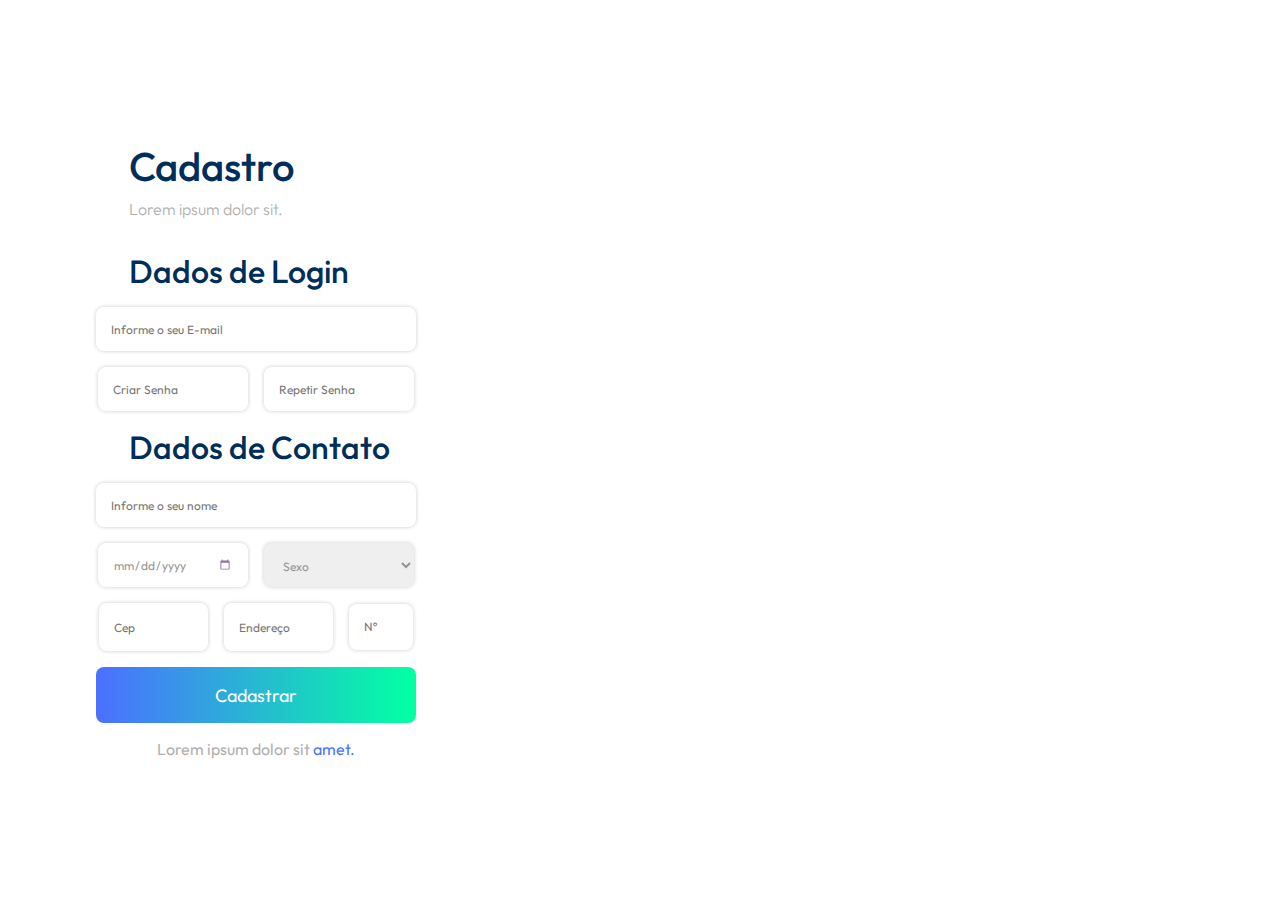
==== ouvidoria/assets/cadastro/cadastro.html @ 49168186 "Add files via upload" ====
<!DOCTYPE html>
<html lang="pt-br">
<head>
    <meta charset="UTF-8">
    <meta http-equiv="X-UA-Compatible" content="IE=edge">
    <meta name="viewport" content="width=device-width, initial-scale=1.0">
    <link rel="stylesheet" href="./cadastro.css">
    <title>Login</title>
</head>
<body>
    <main class="container">
        <div class="imagem-fundo">
            <img src="/img/maranguape-img-login1.png" alt="">
        </div>
        <div class="container-left">
            <div class="container-login container-cadastrar" id="cadaster">
            <div class="cadastro">
                <h1>Cadastro</h1>
                <p>Lorem ipsum dolor sit.</p>
            </div>

            <form action="./config.php" method="POST" class="formulario-cadastro">
                <div class="dados-login">
                    <h1>Dados de Login</h1>
                </div>

                <div class="dados-cadastro">
                    <input type="email" class="email" name="email" id="email" placeholder="Informe o seu E-mail">
                    <input type="password" name="senha" id="pass1" class="senha" placeholder="Criar Senha" oninput="verificarSenha()" id="senha">
                    <input type="password" name="" id="pass2" class="repetir" placeholder="Repetir Senha" oninput="verificarSenha()">
                    <p class="mensagem">As senhas devem ter no miníno 8 digitos e serem compatíveis</p>
                </div>

                <div class="contato">
                    <h1>Dados de Contato</h1>
                </div>

                <div class="dados-contato">
                    <input type="text" name="nome" id="nome" class="nome" placeholder="Informe o seu nome">
                    <input type="date" name="data_nasc" id="" placeholder="Nascimento">
                    <select name="sexo" id="">
                        <option value="sexo">Sexo</option>
                        <option value="masculino">Masculino</option>
                        <option value="feminino">Feminino</option>
                        <option value="naodizer">Prefiro não informar</option>
                    </select>
                    <input type="number" name="cep" id="" class="cep" placeholder="Cep">
                    <input type="text" name="endereco" id="" class="endereco" placeholder="Endereço">
                    <input type="number" name="numero" id="" class="numero" placeholder="Nº">
                </div>

                <div class="cadastrar">
                    <input type="submit" value="Cadastrar" class="botao-cadastro" id="btn" name="btn">
                    <p>Lorem ipsum dolor sit <span id="login"><a href="/assets/login/index.html">amet.</a></span></p>
                </div>
            </form>
        </div>
    </div>

    <div class="container-right">

    </div>
</main>



<script src="./cadastro.js"></script>
</body>
</html>
---- ouvidoria/assets/cadastro/cadastro.css ----
@import url('https://fonts.googleapis.com/css2?family=Outfit:wght@100;200;300;400;500;600;700&display=swap');

*{
    margin: 0;
    padding: 0;
    box-sizing: border-box;
    font-family: 'Outfit', sans-serif;
}

.container{
    width: 100%;
    height: 100vh;
    display: flex;
    align-items: center;
    justify-content: space-between;
    flex-direction: row;
}

.imagem-fundo{
    position: absolute;
    z-index: -1;
    display: none;
}

.container-left{
    width: 50%;
    height: 100vh;
}

.container-login{
    width: 80%;
    height: 100vh;
    display: flex;
    align-items: center;
    justify-content: center;
    flex-direction: column;
    gap: 2rem;
}

.cadastro{
    width: 56%;
    display: flex;
    flex-direction: column;
    gap: 0.5rem;
}

.cadastro h1{
    font-size: 2.5rem;
    font-weight: 500;
    color: #002E5B;
}

.cadastro p{
    font-size: 0.9375;
    font-weight: 300;
    color: #b1b1b1;
}

.contato h1,
.dados-login h1{
    font-size: 1.5675;
    color: #002E5B;
    font-weight: 500;
}

.formulario-cadastro{
    width: 100%;
    display: flex;
    align-items: center;
    justify-content: center;
    flex-direction: column;
    gap: 1rem;
}

.dados-login,
.contato{
    width: 56%;
}

.dados-cadastro,
.dados-contato{
    width: 80%;
    display: flex;
    align-items: center;
    justify-content: center;
    flex-direction: row;
    flex-wrap: wrap;
    gap: 1rem;
    text-align: center;
}

.dados-cadastro p{
    font-size: 0.65rem;
    display: none;
}

.dados-cadastro input[type="email"],
.dados-contato .nome{
    width: 21.875rem;
    height: 3rem;
    border-radius: 8px;
    border: none;
    box-shadow: 0 0 4px rgba(0, 0, 0, 0.2);
    padding: 15px;
    font-size: 0.875rem;
    color: #949494;
    outline: none;
}

.dados-cadastro input[type="password"],
.dados-contato input[type="date"],
.dados-contato select{
    width: 10.5rem;
    height: 3rem;
    border-radius: 8px;
    border: none;
    box-shadow: 0 0 4px rgba(0, 0, 0, 0.2);
    padding: 15px;
    font-size: 0.875rem;
    color: #949494;
    outline: none;
}

.dados-contato input[type="date"]::-webkit-calendar-picker-indicator{
    cursor: pointer;
    filter: invert(0.8) brightness(50%) sepia(100%) saturate() hue-rotate(240deg);
}

.dados-contato .cep,
.dados-contato .endereco{
    width: 8rem;
    height: 3rem;
    border-radius: 8px;
    border: none;
    box-shadow: 0 0 4px rgba(0, 0, 0, 0.2);
    padding: 15px;
    font-size: 0.875rem;
    color: #949494;
    outline: none;
}

.dados-contato .numero{
    width: 4rem;
    height: 2.8375rem;
    border-radius: 8px;
    border: none;
    box-shadow: 0 0 4px rgba(0, 0, 0, 0.2);
    padding: 15px;
    font-size: 0.875rem;
    color: #949494;
    outline: none;
}

.cadastrar{
    width: 100%;
    display: flex;
    align-items: center;
    justify-content: center;
    flex-direction: column;
    gap: 1rem;
}

.cadastrar p{
    color: #B1B1B1;
}
.cadastrar span a {
    color: #4A72FF;
    cursor: pointer;
    text-decoration: none;
}

.cadastrar input[type="submit"]{
    width: 21.875rem;
    height: 3.5rem;
    border-radius: 8px;
    border: none;
    padding: 15px;
    font-size: 1.125rem;
    outline: none;
    background-image: linear-gradient(to right, #4A72FF 2.09%, #03FFA4 97.91%);
    color: #ffffff;
    cursor: pointer;
}

.container-right{
    width: 50%;
    height: 100vh;
    background-image: url(/img/maranguape-img-login1.png);
    background-size: cover;
}

@media screen and (min-width: 1280px){
    .cadastro,
    .dados-login,
    .contato{
        margin-left: 6rem;
    }

    .dados-cadastro{
        width: 70%;
    }

    .dados-contato{
        width: 70%;
    }

    .dados-cadastro input[type="email"],
    .dados-cadastro input[type="password"],
    .dados-contato input[type="text"],
    .dados-contato input[type="date"],
    .dados-contato select,
    .dados-contato input[type="number"],
    .dados-contato input[type="text"],
    .dados-contato input[type="number"]{
        font-size: 0.75rem;
    }
}

@media screen and (width: 1180px) and (orientation: landscape){
    .dados-login,
    .contato{
        margin-right: 4rem;
    }
    
}

@media screen and (min-width: 1025px){
.dados-cadastro input[type="password"],
.dados-contato input[type="date"],
.dados-contato select{
    width: 9.4rem;
    height: 2.75rem;
}
    .cadastro,
    .dados-login,
    .contato{
        margin-right: 4rem;
    }
    
.dados-contato .cep,
.dados-contato .endereco{
    width: 6.8rem;
}
}

@media screen and (width: 1024px) and (orientation: landscape){
    .cadastro,
    .dados-login,
    .contato{
        margin-right: 4.5rem;
    }

    .cadastro h1{
        font-size: 2.5rem;
    }

    .dados-login h1,
    .contato h1{
        font-size: 1.5rem;
    }

    .cadastro p{
        font-size: 0.85rem;
    }
    
.dados-cadastro input[type="password"],
.dados-contato input[type="date"],
.dados-contato select{
    width: 9.5rem;
    height: 2.75rem;
}

    
.dados-contato .numero{
    width: 4rem;
    height: 2.75rem;
}

    
.dados-contato .cep,
.dados-contato .endereco{
    width: 7rem;
    height: 2.75rem;
}

    .container-cadastrar{
        height: 100vh;
        display: flex;
        align-items: center;
        justify-content: center;
        flex-direction: column;
        gap: 0.5rem;
    }
}


.dados-cadastro input[type="email"],
.dados-contato .nome{
    width: 20rem;
    height: 2.75rem;
}


.cadastrar input[type="submit"]{
    width: 20rem;
    height: 3.5rem;
}

@media screen and (max-width: 980px) and (orientation: landscape){
    .dados-cadastro input[type="password"]{
        width: 9rem;
    }

    .dados-contato input[type="date"]{
        width: 9.5rem;
    }

    .dados-contato select{
        width: 8.5rem;
    }

    .dados-contato .cep{
        width: 5rem;
    }

    .dados-contato .numero{
        width: 4rem;
    }

    .cadastro,
    .dados-login,
    .contato{
        margin-right: 4rem;
    }

    .dados-login h1,
    .contato h1{
        font-size: 1rem;
    }
}

@media screen and (max-width: 1023px) and (orientation: landscape){
    .dados-cadastro input[type="password"]{
        width: 8rem;
    }

    .dados-contato input[type="date"]{
        width: 8.75rem;
    }

    .dados-contato select{
        width: 8.5rem;
    }

    .dados-contato .cep{
        width: 5rem;
    }

    .cadastro h1{
        font-size: 1.25rem;
    }

    .formulario-cadastro{
        display: flex;
        gap: 0.75rem;
    }

    .dados-contato .numero{
        width: 3rem;
    }

    .cadastro,
    .dados-login,
    .contato{
        margin-right: 4rem;
    }

    .dados-login h1,
    .contato h1{
        font-size: 1rem;
    }
}

@media screen and (max-width: 915px) and (orientation: landscape){
    .container-left{
        width: 100%;
        height: 100vh;
        display: flex;
        align-items: center;
        justify-content: center;
    }

    .container-login{
        height: 100vh;
        border-radius: 16px;
        box-shadow: 0 0 8px rgba(0, 0, 0, 0.2);
        background-color: #fff;
    }

    .botoes .visitante,
    .botoes .entrar{
        height: 3rem;
    }

    .container-right{
        display: none;
    }

    .container-cadastrar{
        display: flex;
        gap: 0.3rem;
    }

    .dados-cadastro input[type="password"]{
        width: 17.75rem;
        height: 2rem;
    }

    .dados-contato input[type="date"]{
        height: 2rem;
    }
    .dados-contato input[type="date"],
    .dados-contato select{
        width: 8rem;
        font-size: 0.8rem;
    }
    

    .dados-cadastro input[type="email"]{
        width: 36rem;
        height: 2rem;
        font-size: 0.8rem;
    }
.dados-contato .nome{
    width: 28rem;
    height: 2rem;
    font-size: 0.8rem;
}

    .dados-login h1,
    .contato h1{
        font-size: 1rem;
    }

    .cadastro h1{
        font-size: 1.25rem;
    }

    .cadastro{
        display: flex;
        gap: 0;
    }

    .cadastro,
    .dados-login,
    .contato{
        margin-right: 9rem;
    }


.dados-contato .numero{
    height: 2rem;
    font-size: 0.8rem;
}
.dados-contato .cep,
.dados-contato .endereco{
    height: 2rem;
    font-size: 0.8rem;
}

.dados-contato .cep{
    width: 7rem;
}

.dados-contato .endereco{
    width: 16rem;
}

.cadastrar input[type="submit"]{
    width: 26rem;
    height: 3rem;
}
.dados-cadastro,
.dados-contato,
.cadastrar{
    display: flex;
    gap: 0.5rem;
}

.imagem-fundo{
    display: block;
}

.imagem-fundo img{
    width: 100%;
    margin-left: 2rem;
}

.imagem-fundo img{
    margin-left: 3.5rem;
}

.container-login{
    margin-top: 4rem;
}
}

@media screen and (width: 915px) and (orientation: landscape){
    .imagem-fundo img{
        margin-left: 3.8rem;
    }
}

@media screen and (max-width: 900px) and (orientation: landscape){
    .dados-cadastro,
    .dados-contato,
    .cadastrar{
        display: flex;
        gap: 0.5rem;
    }
    
.container-cadastrar{
    height: 100vh;
    display: flex;
    align-items: center;
    justify-content: center;
    flex-direction: column;
    gap: 0.5rem;
}

.cadastro h1{
    font-size: 1.5rem;
}

.cadastro p{
    font-size: 0.75rem;
}

.dados-login h1,
.contato h1{
    font-size: 1rem;
}
    .cadastro,
    .dados-login,
    .contato{
        margin-right: 10rem;
    }
    .dados-cadastro input[type="password"]{
        width: 17.5rem;
        height: 2rem;
        font-size: 0.6rem;
    }

    
    .dados-cadastro input[type="email"]{
        width: 40rem;
        height: 2rem;
        font-size: 0.6rem;
    }

    
.dados-contato .nome{
    height: 2rem;
}

    
    .dados-contato select{
        width: 7rem;
        height: 2.75rem;
        font-size: 0.6rem;
    }
    .dados-contato input[type="date"]{
        width: 8.5rem;
        height: 2rem;
        font-size: 0.6rem;
    }

.dados-contato .cep,
.dados-contato .endereco,
.dados-contato .numero{
    height: 2rem;
}



.cadastrar input[type="submit"]{
    width: 34rem;
    height: 3rem;
}

.dados-contato .endereco{
    width: 12.5rem;
}

.cadastrar input[type="submit"]{
    width: 35rem;
    height: 2.75rem;
}

.cadastrar p{
    font-size: 0.75rem;
}
}


@media screen and (max-width: 896px) and (orientation: landscape){
    .dados-cadastro input[type="password"]{
        width: 16.75rem;
        height: 2rem;
        font-size: 0.7rem;
    }
    .dados-contato input[type="date"]{
        width: 8rem;
        height: 2rem;
        font-size: 0.7rem;
    }
    .dados-contato .nome{
        width: 25rem;
    }

    .dados-contato .cep,
    .dados-contato .numero{
        font-size: 0.7rem;
    }

    .dados-contato .endereco{
        width: 14rem;
        font-size: 0.7rem;
    }
    .cadastrar input[type="submit"]{
        width: 33.5rem;
    }
}

@media screen and (max-width: 855px) and (orientation: landscape){
    .dados-cadastro input[type="password"]{
        width: 16.5rem;
    }

    .container-login{
        margin-left: 0rem;
    }

    .imagem-fundo img{
        margin-left: 2.4rem;
    }
}


@media screen and (max-width: 838px) and (orientation: landscape){
    .dados-cadastro input[type="password"]{
        width: 16.25rem;
    }
    
.dados-contato .nome{
    width: 24rem;
}
.dados-contato input[type="date"]{
    width: 8rem;
}

.dados-contato .cep{
    width: 5.5rem;
}
.cadastrar input[type="submit"]{
    width: 32rem;
}
}

@media screen and (max-width: 825px) and (orientation: landscape){
    .dados-cadastro input[type="password"]{
        width: 15.5rem;
    }
    
.dados-contato .nome{
    width: 24rem;
}
.dados-contato input[type="date"]{
    width: 7rem;
}

.dados-contato .cep{
    width: 5.5rem;
}
.cadastrar input[type="submit"]{
    width: 32rem;
}
}
@media screen and (max-width: 800px) and (orientation: landscape){
    .dados-cadastro input[type="password"]{
        width: 14.5rem;
    }
    
.dados-contato .nome{
    width: 22rem;
}
.dados-contato input[type="date"]{
    width: 7rem;
}


.dados-contato select{
    width: 6rem;
}

.dados-contato .cep{
    width: 5.5rem;
}
.cadastrar input[type="submit"]{
    width: 32rem;
}
}

@media screen and (max-width: 775px) and (orientation: landscape){
    .dados-cadastro input[type="password"]{
        width: 14rem;
    }
    
.dados-contato .nome{
    width: 22rem;
}
.dados-contato input[type="date"]{
    width: 6.5rem;
}


.dados-contato select{
    width: 5.5rem;
}

.dados-contato .cep{
    width: 5.5rem;
}
.cadastrar input[type="submit"]{
    width: 32rem;
}

.imagem-fundo img{
    margin-left: 0.1rem;
}

.container-login{
    margin-left: 2rem;
}
}


@media screen and (max-width: 912px) and (orientation: portrait){
    .container-left{
        width: 100%;
        height: 100vh;
        display: flex;
        align-items: center;
        justify-content: center;
    }

    .imagem-fundo{
        display: block;
    }

    .imagem-fundo img{
        width: 100%;
        height: 100vh;
        margin-top: -40rem;
        position: fixed;
    }

    .container-login{
        background-color: #fff;
        box-shadow: 0 0 8px rgba(0, 0, 0, 0.2);
        height: 70vh;
        border-radius: 16px;
    }

    .container-right{
        display: none;
    }

    .container-cadastrar{
        height: 90vh;
        display: flex;
        align-items: center;
        justify-content: center;
        flex-direction: column;
        gap: 0.2rem;
    }

    
.dados-cadastro input[type="email"],
.dados-contato .nome{
    width: 26rem;
    height: 2.75rem;
}

.dados-cadastro input[type="password"]{
    width: 12.5rem;
}


.cadastrar input[type="submit"]{
    width: 26rem;
}

.dados-contato input[type="date"],
.dados-contato select{
    width: 12.5rem;
    height: 2.9rem;
}

    .dados-contato .cep{
        width: 8rem;
    }

    .dados-contato .endereco{
        width: 12rem;
    }
    
    .cadastro,
    .dados-login,
    .contato{
        margin-right: 3.25rem;
    }
}


@media screen and (width: 912px) and (orientation: portrait){
    .dados-contato input[type="date"],
    .dados-contato select{
        width: 9.6rem;
    }

    .dados-contato .cep{
        width: 5rem;
    }

    .dados-contato .endereco{
        width: 20rem;
    }

    .cadastro,
    .dados-login,
    .contato{
        margin-left: 4rem;
    }

    .imagem-fundo img{
        height: 70vh;
        margin-top: -50rem;
    }
}

@media screen and (max-width: 768px){
    .dados-cadastro input[type="password"]{
        width: 12.5rem;
    }
}

@media screen and (width: 820px) and (orientation: portrait){
    .imagem-fundo img{
        width: 100%;
        height: 60vh;
    }
}

@media screen and (width: 768px) and (orientation: portrait){
    .imagem-fundo img{
        width: 100%;
        height: 80vh;
    }
}

@media screen and (width: 768px) and (orientation: landscape){
    .imagem-fundo img{
        width: 100%;
        margin-right: 2rem;
    }
}

@media screen and (max-width: 768px) and (orientation: landscape){
    .dados-cadastro,
    .dados-contato,
    .cadastrar{
        display: flex;
        gap: 0.5rem;
    }
    .cadastro,
    .dados-login,
    .contato{
        margin-left: 3rem;
    }
    .cadastro h1{
        font-size: 0.9rem;
    }

    .cadastro p{
        font-size: 0.55rem;
    }

    .contato h1,
    .dados-login h1{
        font-size: 0.7rem;
    }
.dados-cadastro input[type="email"]{
    width: 28rem;
    height: 2rem;
    font-size: 0.55rem;
}
.dados-contato .nome{
    width: 20rem;
    height: 2rem;
    font-size: 0.55rem;
}
.dados-cadastro input[type="password"]{
    width: 13.5rem;
    height: 2rem;
    font-size: 0.55rem;
}

.dados-contato .cep{
    width: 6rem;
}

.dados-contato .endereco{
    width: 8.75rem;
}

.dados-contato .cep,
.dados-contato .endereco,
.dados-contato .numero,
.dados-contato input[type="date"]{
    height: 2rem;
    font-size: 0.55rem;
}

.cadastrar p{
    font-size: 0.55rem;
}

.dados-contato select{
    height: 2.5rem;
    font-size: 0.55rem;
}
.cadastrar input[type="submit"]{
    width: 27.5rem;
    height: 2.5rem;
    display: flex;
    justify-content: center;
}
}

@media screen and (max-width: 680px) and (orientation: landscape){
    .login{
        margin-right: 6rem;
    }
    .dados-cadastro,
    .dados-contato,
    .cadastrar,
    .container-cadastrar{
        display: flex;
        gap: 0.25rem;
    }
    .cadastro,
    .dados-login,
    .contato{
        margin-left: 3rem;
    }
    .cadastro h1{
        font-size: 0.9rem;
    }

    .cadastro p{
        font-size: 0.55rem;
    }

    .contato h1,
    .dados-login h1{
        font-size: 0.7rem;
    }
.dados-cadastro input[type="email"]{
    width: 28rem;
    height: 1.8rem;
    font-size: 0.55rem;
}
.dados-contato .nome{
    width: 19rem;
    height: 1.8rem;
    font-size: 0.55rem;
}
.dados-cadastro input[type="password"]{
    width: 13rem;
    height: 1.8rem;
    font-size: 0.55rem;
}

.dados-contato .cep{
    width: 4rem;
}

.dados-contato .endereco{
    width: 10.25rem;
}

.dados-contato input[type="date"]{
    width: 6.5rem;
}

.dados-contato .cep,
.dados-contato .endereco,
.dados-contato .numero,
.dados-contato input[type="date"]{
    height: 1.8rem;
    font-size: 0.55rem;
}

.cadastrar p{
    font-size: 0.55rem;
}

.dados-contato select{
    height: 2.5rem;
    font-size: 0.55rem;
}
.cadastrar input[type="submit"]{
    width: 26rem;
    height: 2.25rem;
    font-size: 0.75rem;
}
}

@media screen and (max-width: 658px) and (orientation: landscape){
    .cadastrar{
        display: flex;
        gap: 0.25rem;
        line-height: 0.25rem;
    }

    .container-login{
        margin-right: 2rem;
    }

    .formulario-cadastro{
        display: flex;
        gap: 0.25rem;
    }


    .dados-cadastro input[type="password"]{
        width: 12.75rem;
    }
}


@media screen and (max-width: 643px) and (orientation: landscape){
    .dados-cadastro input[type="password"]{
        width: 12rem;
    }

    .dados-contato .nome{
        width: 17rem;
    }

    .dados-cadastro,
    .dados-login{
        display: flex;
        gap: 1rem;
    }

    .formulario-cadastro{
        display: flex;
        gap: 1rem;
    }

    .cadastro h1{
        font-size: 2rem;
    }

    .cadastro p{
        font-size: 0.8rem;
    }

    .dados-login h1,
    .contato h1{
        font-size: 1.75rem;
    }

    .cadastrar input[type="submit"]{
        width: 25rem;
    }
}

@media screen and (max-width: 650px) and (orientation: portrait){
    
    .dados-cadastro input[type="password"]{
        width: 12.25rem;
    }

    .dados-contato .nome{
        width: 15rem;
    }
    
    .dados-contato input[type="date"]{
        width: 9rem;
    }
    .dados-contato select{
        width: 10rem;
    }

    .dados-contato .cep{
        width: 10rem;
    }

    .dados-contato .endereco{
        width: 15rem;
    }

    .cadastro,
    .dados-login,
    .contato{
        margin-right: 8rem;
    }
}


@media screen and (max-width: 625px) and (orientation: portrait){
    
    .dados-cadastro input[type="password"]{
        width: 11rem;
    }
    .dados-contato input[type="date"]{
        width: 7rem;
    }

    .cadastrar input[type="submit"]{
        width: 22rem;
    }

    .imagem-fundo img{
        height: 80vh;
    }
}

@media screen and (max-width: 550px) and (orientation: portrait){
    .input-email input,
    .input-senha input{
        width: 19rem;
    }

    .botoes .entrar,
    .botoes .visitante{
        width: 9.1rem;
    }

    .login{
        margin-right: 4rem;
    }

    .cadastro,
    .dados-login,
    .contato{
        margin-right: 3.75rem;
    }

    .dados-cadastro input[type="email"]{
        width: 19.25rem;
    }

    .dados-contato .nome{
        width: 19.25rem;
    }
    
    .dados-cadastro input[type="password"]{
        width: 9rem;
    }

    
    .dados-contato input[type="date"],
    .dados-contato select{
        width: 9rem;
    }

    
.dados-contato .cep,
.dados-contato .endereco{
    width: 6.5rem;
}

.cadastro h1{
    font-size: 2.5rem;
}

.dados-login h1,
.contato h1{
    font-size: 1.5rem;
}

.cadastrar input[type="submit"]{
    width: 19rem;
}


.container-cadastrar{
    height: 90vh;
    display: flex;
    align-items: center;
    justify-content: center;
    flex-direction: column;
    gap: 1.5rem;
}
}

@media screen and (max-width: 515px) and (orientation: portrait){
    .dados-contato .nome{
        width: 20rem;
    }
}

@media screen and (max-width: 470px) and (orientation: landscape){
    .container-login{
        width: 90%;
        height: 100vh;
    }
}

@media screen and (max-width: 425px) and (orientation: portrait){
    .container-login{
        width: 90%;
    }

    .input-email input,
    .input-senha input{
        width: 17.5rem;
    }

    .botoes .entrar,
    .botoes .visitante{
        width: 8.5rem;
    }

    .login{
        margin-right: 4rem;
    }

    .login p,
    .cadastrar p{
        font-size: 0.875rem;
    }

    
    .dados-cadastro input[type="password"]{
        width: 8.75rem;
    }
    
    .dados-contato input[type="date"],
    .dados-contato select{
        width: 8.75rem;
    }

    
.dados-contato .cep,
.dados-contato .endereco{
    width: 6.2rem;
}


.cadastrar input[type="submit"]{
    width: 18.5rem;
}
}

@media screen and (max-width: 410px) and (orientation: portrait){
    .dados-cadastro input[type="password"]{
        width: 7.25rem;
    }
    .dados-contato .cep{
        width: 5rem;
    }
    
    .dados-contato input[type="date"]{
        width: 9rem;
    }
    .dados-contato select{
        width: 7.3rem;
    }
}

@media screen and (max-width: 400px) and (orientation: portrait){
    .input-email input,
    .input-senha input{
        width: 15.5rem;
    }

    .botoes .entrar,
    .botoes .visitante{
        width: 7.5rem;
    }

    .login{
        margin-right: 3rem;
    }

    .login p,
    .cadastrar p{
        font-size: 0.785rem;
    }

    
    .dados-cadastro input[type="password"],
    .dados-contato input[type="date"],
    .dados-contato select{
        width: 8.25rem;
    }

    
.dados-contato .cep,
.dados-contato .endereco{
    width: 5.75rem;
}

.dados-contato .nome{
    width: 100rem;
}


.cadastrar input[type="submit"]{
    width: 17.75rem;
}
}

@media screen and (max-height: 425px) and (max-width: 500px){
    .dados-cadastro input[type="password"]{
        width: 8rem;
        height: 2rem;
    }

    .cadastro h1{
        font-size: 1rem;
    }

    .dados-login h1,
    .contato h1{
        font-size: 0.75rem;
    }

    
.cadastrar input[type="submit"]{
    width: 18rem;
}

    .imagem-fundo{
        display: none;
    }
}

@media screen and (max-width: 376px) and (orientation: portrait){
    .dados-cadastro input[type="password"],
    .dados-contato input[type="date"],
    .dados-contato select{
        width: 7.8rem;
        font-size: 0.7580rem;
    }

    .dados-login h1{
        font-size: 1.4rem;
    }

    .contato h1{
        font-size: 1.4rem;
    }

    
.dados-cadastro input[type="email"],
.dados-contato .nome,
.dados-contato .cep,
.dados-contato .endereco,
.dados-contato .numero{
    font-size: 0.7580rem;
}
    
.dados-contato .cep,
.dados-contato .endereco{
    width: 5.25rem;
}

.cadastrar input[type="submit"]{
    width: 17rem;
}
}


@media screen and (max-width: 360px) and (orientation: portrait){

    .dados-cadastro input[type="password"],
    .dados-contato input[type="date"],
    .dados-contato select{
        width: 7.5rem;
        font-size: 0.75rem;
    }

    .dados-cadastro input[type="email"],
    .dados-contato .nome,
    .dados-contato .cep,
    .dados-contato .endereco,
    .dados-contato .numero{
        font-size: 0.75rem;
    }
    
.dados-contato .cep,
.dados-contato .endereco{
    width: 5rem;
}

.cadastrar input[type="submit"]{
    width: 16rem;
}
}

@media screen and (max-height: 379px) and (max-width: 900px){
    .cadastro,
    .dados-login,
    .contato{
        display: none;
    }
    .cadastrar{
        display: none;
    }
}

@media screen and (max-width: 340px) and (orientation: portrait){

    .input-email input,
    .input-senha input{
        width: 13.5rem;
    }

    .botoes .entrar,
    .botoes .visitante{
        width: 6.5rem;
    }

    .login{
        margin-right: 3rem;
    }

    .login p,
    .cadastrar p{
        font-size: 0.785rem;
    }
    .dados-cadastro input[type="password"],
    .dados-contato input[type="date"],
    .dados-contato select{
        width: 6.5rem;
        font-size: 0.7rem;
    }
    
.dados-contato .cep,
.dados-contato .endereco{
    width: 4.25rem;
}

.dados-contato .numero{
    width: 3.5rem;
}

    .cadastro h1{
        font-size: 1.5rem;
    }

    .contato h1,
    .dados-login h1{
        font-size: 1rem;
    }

    .cadastro,
    .dados-login,
    .contato{
        margin-left: 1rem;
    }
    .cadastrar input[type="submit"]{
        width: 14rem;
    }
}

@media screen and (max-width: 280px) and (orientation: portrait){
    .dados-cadastro input[type="password"],
    .dados-contato input[type="date"],
    .dados-contato select{
        width: 5.75rem;
        font-size: 0.7rem;
    }
    
.dados-contato .cep,
.dados-contato .endereco{
    width: 3.5rem;
}

    .cadastro h1{
        font-size: 1.3rem;
    }

    .cadastro p{
        font-size: 0.75rem;
    }

    .contato h1,
    .dados-login h1{
        font-size: 0.8rem;
    }

    .cadastro,
    .dados-login,
    .contato{
        margin-left: 1.25rem;
    }
    .cadastrar input[type="submit"]{
        width: 13rem;
        height: 2.75rem;
    }
}

@media screen and (max-height: 168px) and (max-width: 896px){

    .dados-cadastro input[type="email"],
    .dados-cadastro input[type="password"],
    .dados-contato .nome,
    .dados-contato input[type="date"],
    .dados-contato select,
    .dados-contato .cep,
    .dados-contato .endereco,
    .dados-contato .numero{
        font-size: 0.5rem;
    }
    
    .dados-cadastro input[type="email"]{
        width: 13rem;
    }

    .dados-cadastro input[type="password"]{
        width: 7rem;
    }

    .dados-contato .nome{
        width: 9rem;
    }

    .dados-contato input[type="date"]{
        width: 2.5rem;
    }

    .dados-contato .cep{
        width: 5rem;
    }

    .dados-contato select{
        width: 5.5rem;
    }

    .cadastrar{
        display: none;
    }
}
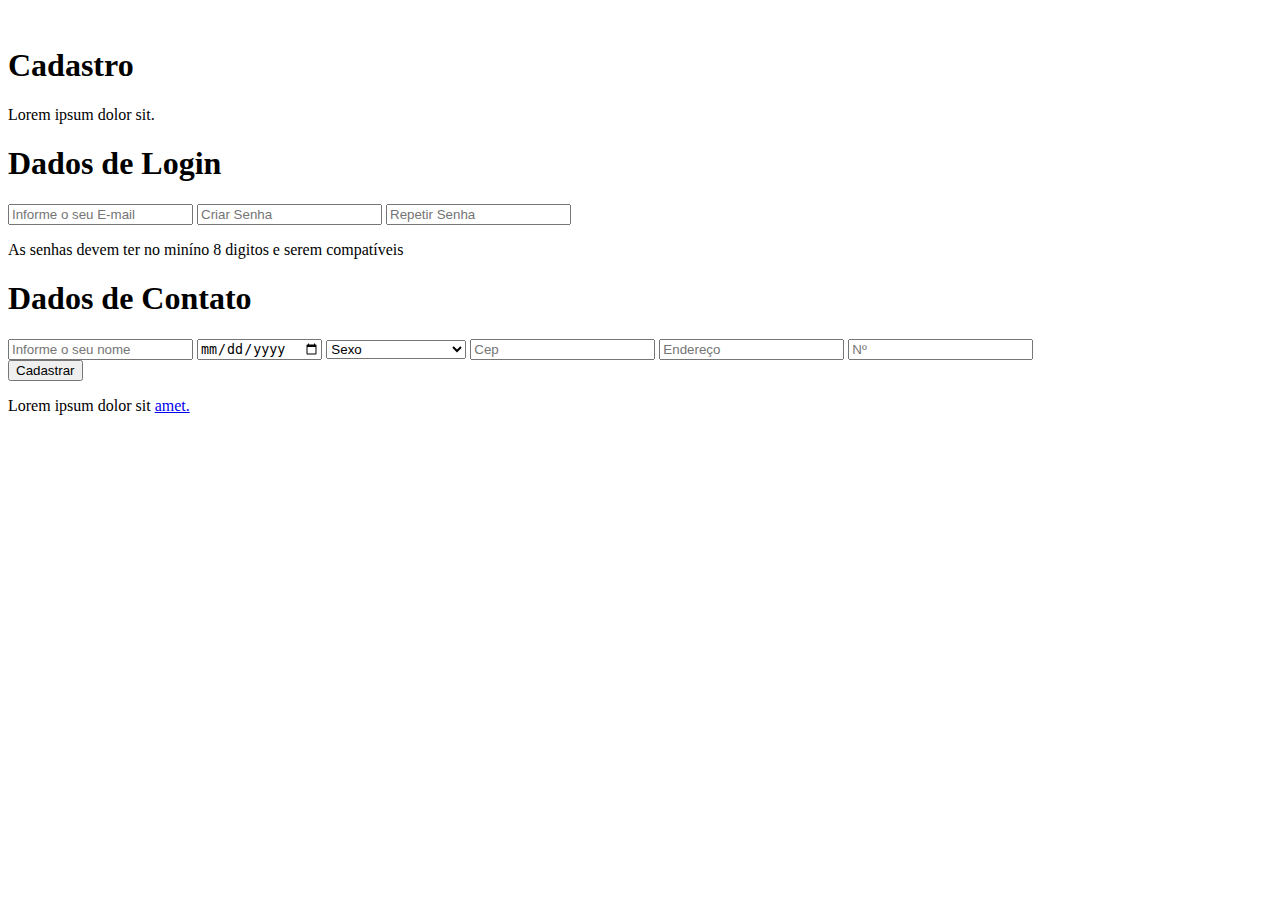
==== commit fd576250: "Update cadastro.html" ====
--- a/ouvidoria/assets/cadastro/cadastro.html
+++ b/ouvidoria/assets/cadastro/cadastro.html
@@ -4,7 +4,7 @@
     <meta charset="UTF-8">
     <meta http-equiv="X-UA-Compatible" content="IE=edge">
     <meta name="viewport" content="width=device-width, initial-scale=1.0">
-    <link rel="stylesheet" href="./cadastro.css">
+    <link rel="stylesheet" href="ouvidoria/assets/cadastro/cadastro.css">
     <title>Login</title>
 </head>
 <body>
@@ -64,6 +64,6 @@
 
 
 
-<script src="./cadastro.js"></script>
+<script src="ouvidoria/assets/cadastro/cadastro.js"></script>
 </body>
-</html>+</html>
